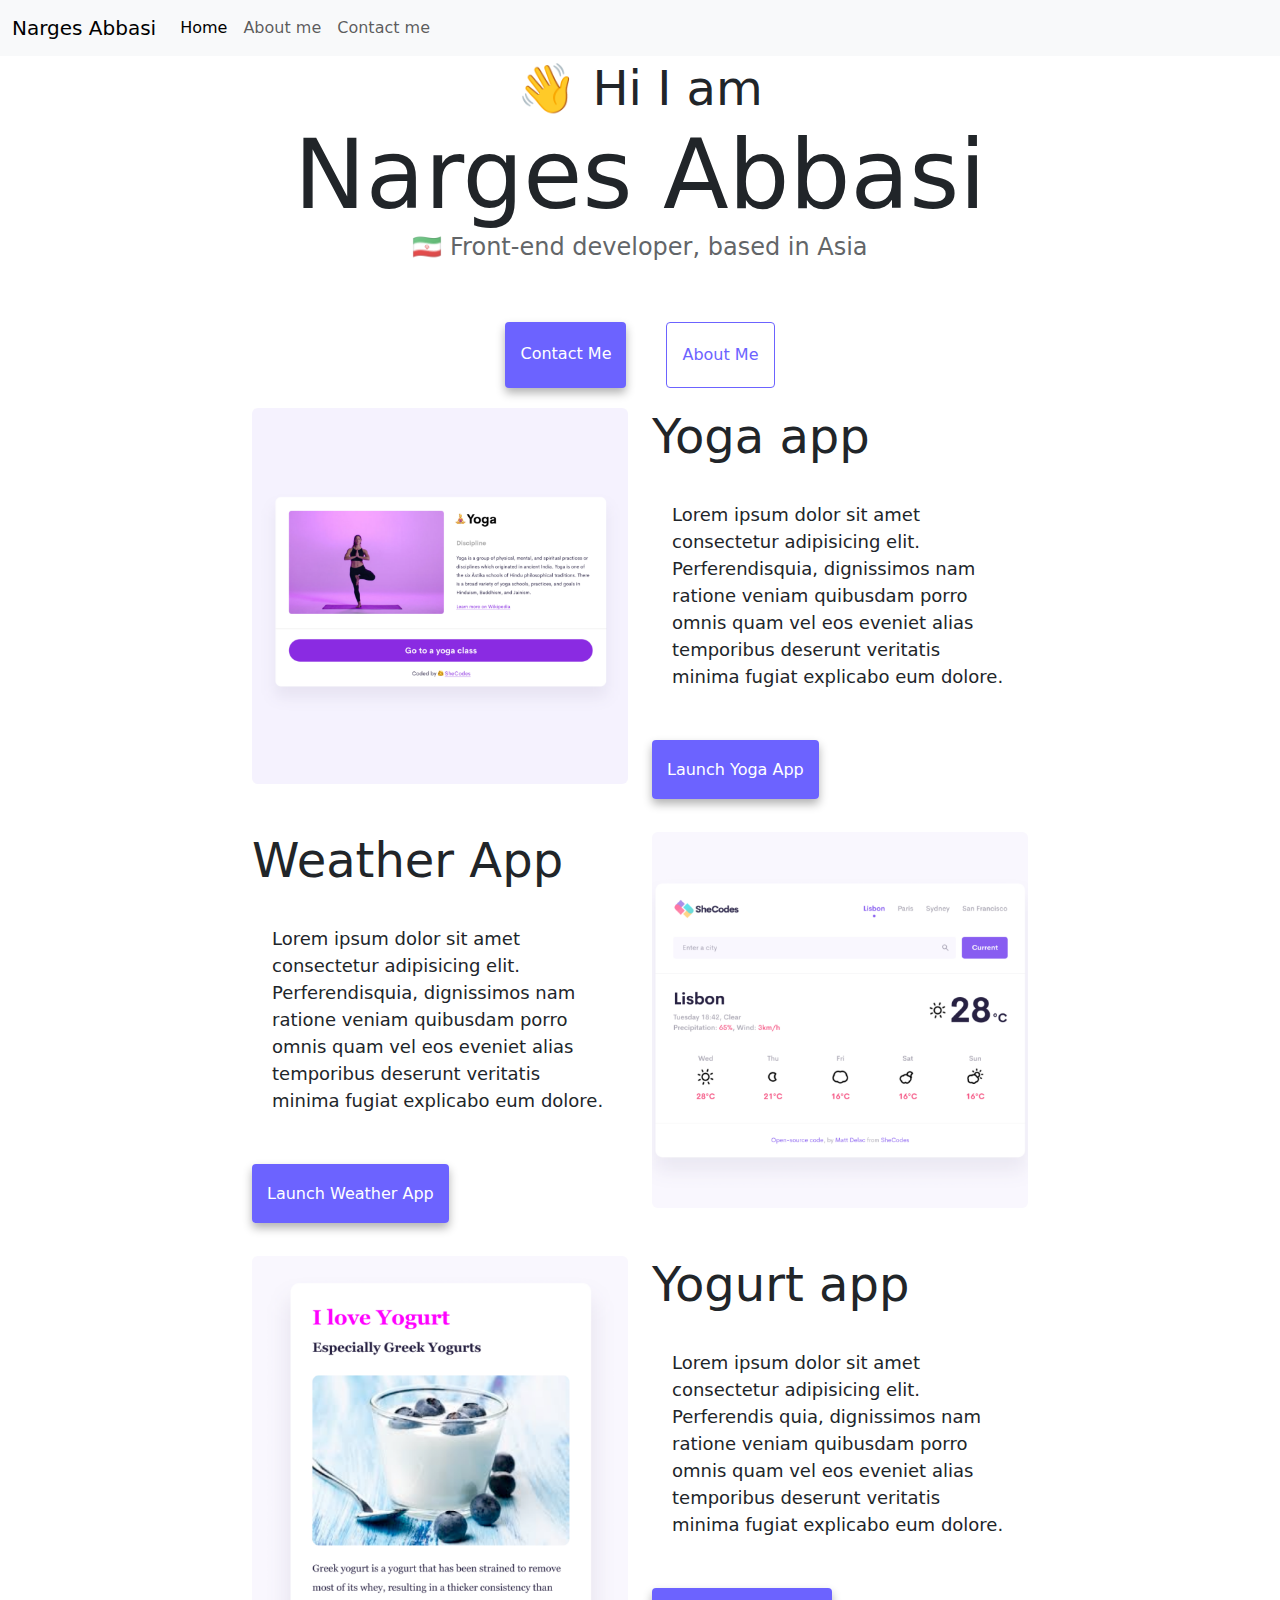
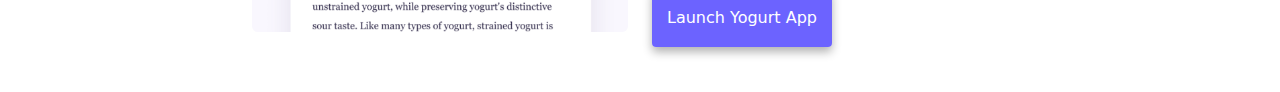
==== index.html @ 850e0935 "SEO friendly" ====
<!DOCTYPE html>
<html lang="en">
  <head>
    <meta charset="UTF-8" />
    <meta http-equiv="X-UA-Compatible" content="IE=edge" />
    <meta name="viewport" content="width=device-width, initial-scale=1.0" />
    <title>Narges Abbasi</title>
    <link
      href="https://cdn.jsdelivr.net/npm/bootstrap@5.3.3/dist/css/bootstrap.min.css"
      rel="stylesheet"
      integrity="sha384-QWTKZyjpPEjISv5WaRU9OFeRpok6YctnYmDr5pNlyT2bRjXh0JMhjY6hW+ALEwIH"
      crossorigin="anonymous"
    />
    <script
      src="https://cdn.jsdelivr.net/npm/bootstrap@5.3.3/dist/js/bootstrap.bundle.min.js"
      integrity="sha384-YvpcrYf0tY3lHB60NNkmXc5s9fDVZLESaAA55NDzOxhy9GkcIdslK1eN7N6jIeHz"
      crossorigin="anonymous"
    ></script>

    <link rel="stylesheet" href="style.css" />
  </head>
  <body>
    <nav class="navbar navbar-expand-lg navbar-light bg-light fixed-top">
      <div class="container-fluid">
        <a class="navbar-brand" href="#">Narges Abbasi</a>

        <button
          class="navbar-toggler"
          type="button"
          data-bs-toggle="collapse"
          data-bs-target="#navbarNav"
          aria-controls="navbarNav"
          aria-expanded="false"
          aria-label="Toggle navigation"
        >
          <span class="navbar-toggler-icon"></span>
        </button>

        <div class="collapse navbar-collapse" id="navbarNav">
          <ul class="navbar-nav">
            <li class="nav-item">
              <a class="nav-link active" aria-current="page" href="#">Home</a>
            </li>

            <li class="nav-item">
              <a class="nav-link" href="about.html">About me</a>
            </li>

            <li class="nav-item">
              <a class="nav-link" href="about.html#contact">Contact me</a>
            </li>
          </ul>
        </div>
      </div>
    </nav>
    <h2 class="text-center">👋 Hi I am</h2>
    <h1 class="text-center">Narges Abbasi</h1>
    <h3 class="text-center">🇮🇷 Front-end developer, based in Asia</h3>
    <div class="navigation-links">
      <a href="about.html#contact" class="contact-link">Contact me</a>
      <a href="about.html" class="about-link">About me</a>
    </div>
    <div class="container">
      <div class="row">
        <div class="col-md-6">
          <img
            src="images/yoga.png"
            class="img-fluid rounded"
            alt="Image of a yougini woman"
          />
        </div>
        <div class="col-md-6">
          <h2 class="mb-3 text-start">Yoga app</h2>
          <p class="text-start">
            Lorem ipsum dolor sit amet consectetur adipisicing elit.
            Perferendisquia, dignissimos nam ratione veniam quibusdam porro
            omnis quam vel eos eveniet alias temporibus deserunt veritatis
            minima fugiat explicabo eum dolore.
          </p>
          <div class="mt-5">
            <a href="#" class="primary-link">Launch Yoga App</a>
          </div>
        </div>
      </div>

      <div class="row mt-5">
        <div class="col-md-6">
          <h2 class="mb-3 text-start">Weather App</h2>
          <p class="text-start">
            Lorem ipsum dolor sit amet consectetur adipisicing elit.
            Perferendisquia, dignissimos nam ratione veniam quibusdam porro
            omnis quam vel eos eveniet alias temporibus deserunt veritatis
            minima fugiat explicabo eum dolore.
          </p>
          <div class="mt-5">
            <a href="#" class="primary-link">Launch Weather App</a>
          </div>
        </div>
        <div class="col-md-6">
          <img
            src="images/weather.png"
            class="img-fluid rounded"
            alt="Weather Forecast"
          />
        </div>
      </div>

      <div class="row mt-5">
        <div class="col-md-6">
          <img
            src="images/yogurt.png"
            class="img-fluid rounded"
            alt="Delicious Greek Yogurt"
          />
        </div>
        <div class="col-md-6">
          <h2 class="mb-3 text-start">Yogurt app</h2>
          <p class="text-start">
            Lorem ipsum dolor sit amet consectetur adipisicing elit. Perferendis
            quia, dignissimos nam ratione veniam quibusdam porro omnis quam vel
            eos eveniet alias temporibus deserunt veritatis minima fugiat
            explicabo eum dolore.
          </p>
          <div class="mt-5">
            <a href="#" class="primary-link">Launch Yogurt App</a>
          </div>
        </div>
      </div>
    </div>
  </body>
</html>
---- style.css ----
:root {
  --primary-color: #6c63ff;
  --secondary-color: #f5f2fe;
  --box-shadow: 0 5px 10px rgba(0, 0, 0, 0.3);
}

body {
  margin: 60px auto;
  max-width: 800px;
}

h1,
h2,
h3 {
  text-align: center;
  margin: 0;
}

h1 {
  font-size: 96px;
}

h2 {
  font-size: 48px;
}

h3 {
  font-size: 24px;
  opacity: 0.7;
}

p {
  padding: 20px;
  border-radius: 4px;
  font-size: 18px;
  line-height: 1.5;
  text-align: center;
}

.navigation-links {
  display: flex;
  margin-top: 40px;
  justify-content: center;
}

.navigation-links a {
  margin: 20px;
  border-radius: 4px;
  padding: 20px 15px;
  text-decoration: none;
  text-transform: capitalize;
}

.contact-link {
  background: var(--primary-color);
  box-shadow: var(--box-shadow);
  color: white;
}

.about-link {
  color: var(--primary-color);
  border: 1px solid var(--primary-color);
}

.homepage-link {
  color: var(--primary-color);
  text-align: center;
  display: block;
}

.about-paragraphs p {
  margin: 10px;
}

.email-link {
  display: flex;
  justify-content: center;
  color: var(--primary-color);
  font-size: 28px;
  text-decoration: none;
}

.email-link:hover {
  text-decoration: underline;
}

.primary-link {
  border-radius: 4px;
  padding: 20px 15px;
  text-decoration: none;
  text-transform: capitalize;
  background: var(--primary-color);
  box-shadow: var(--box-shadow);
  color: white;
}
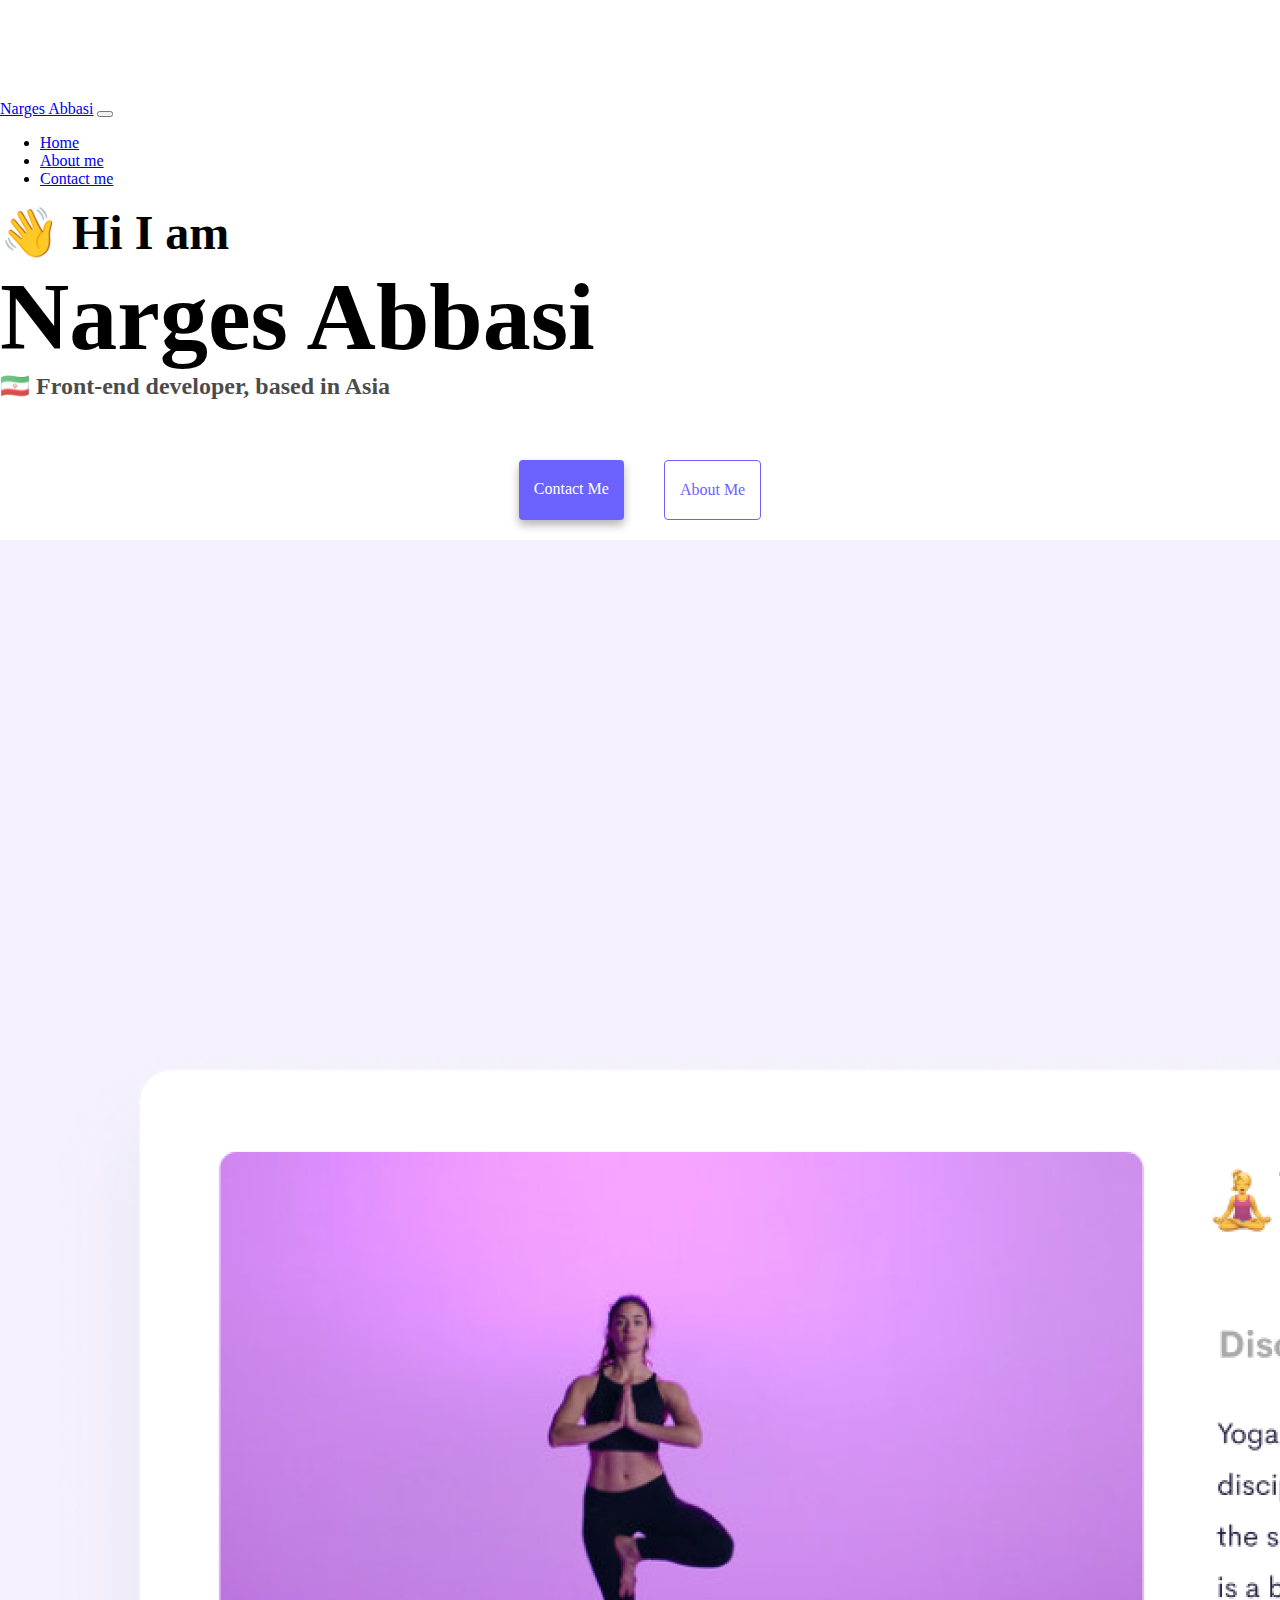
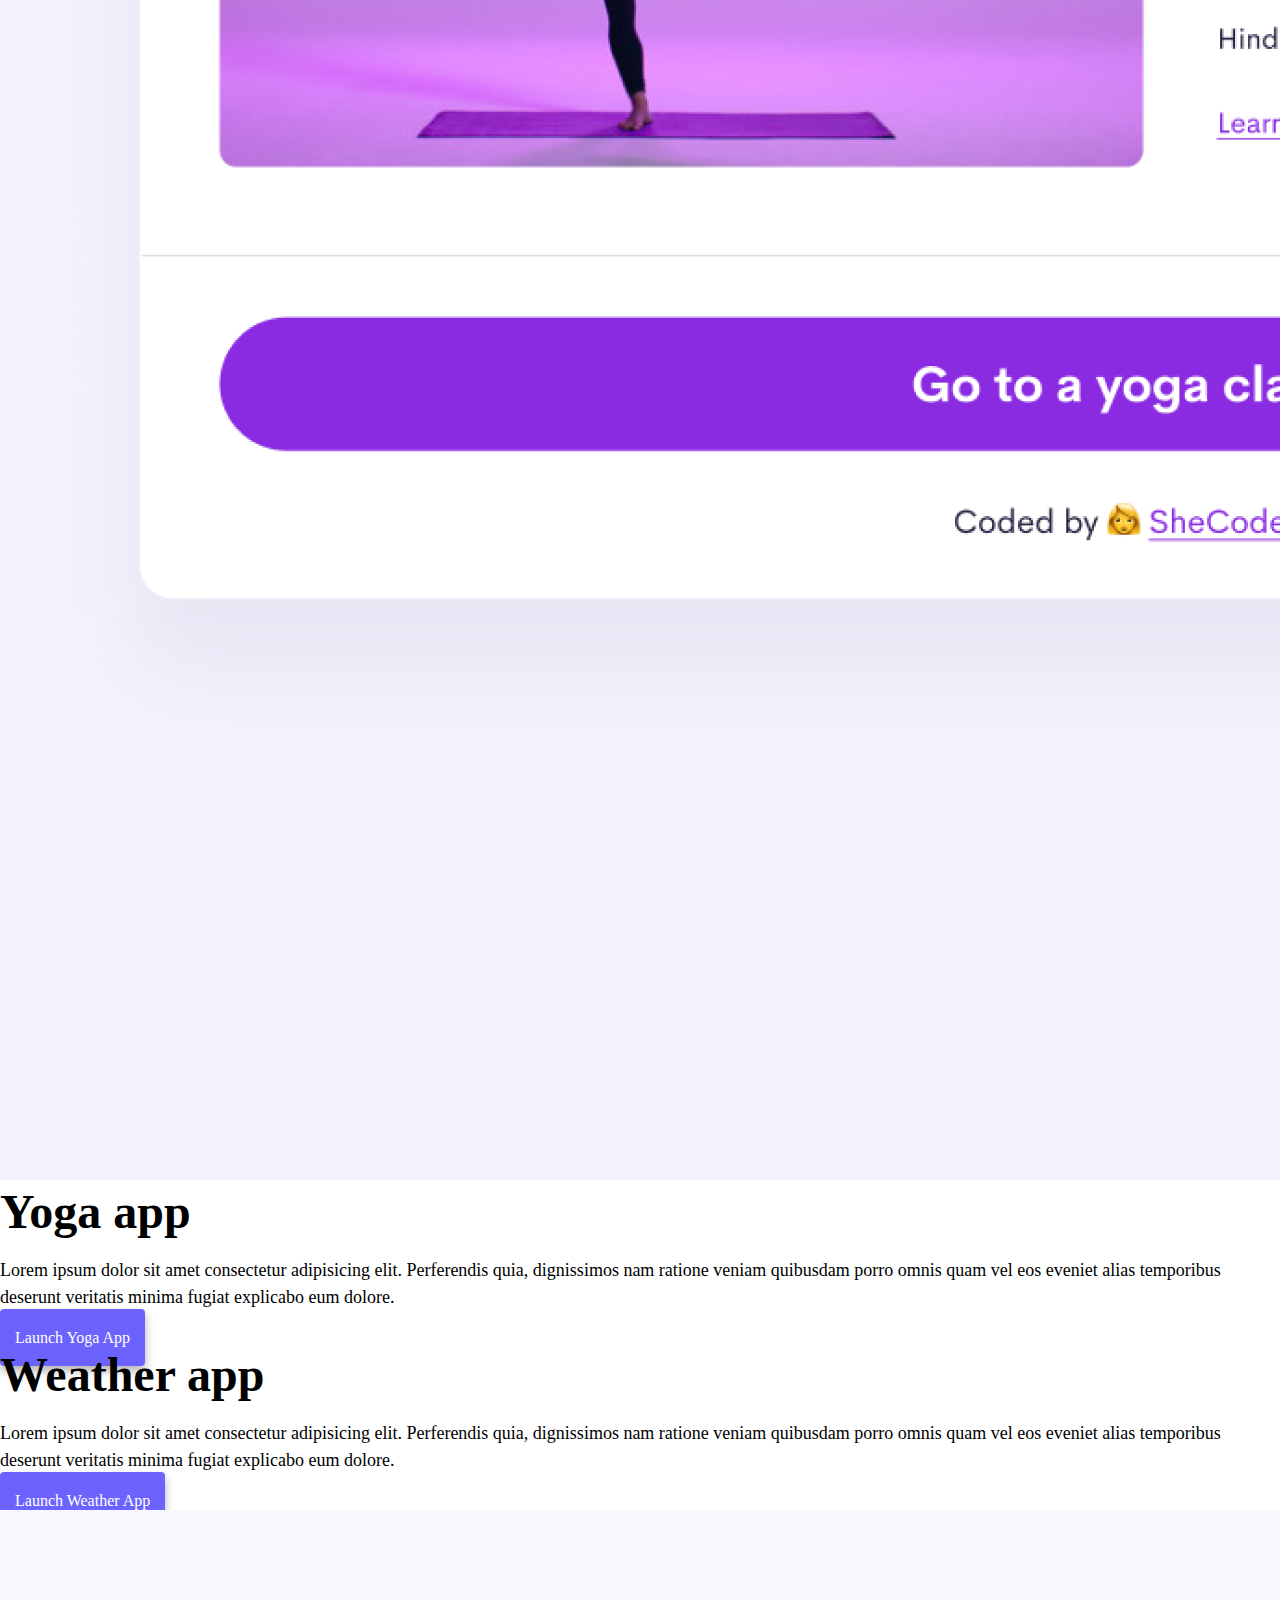
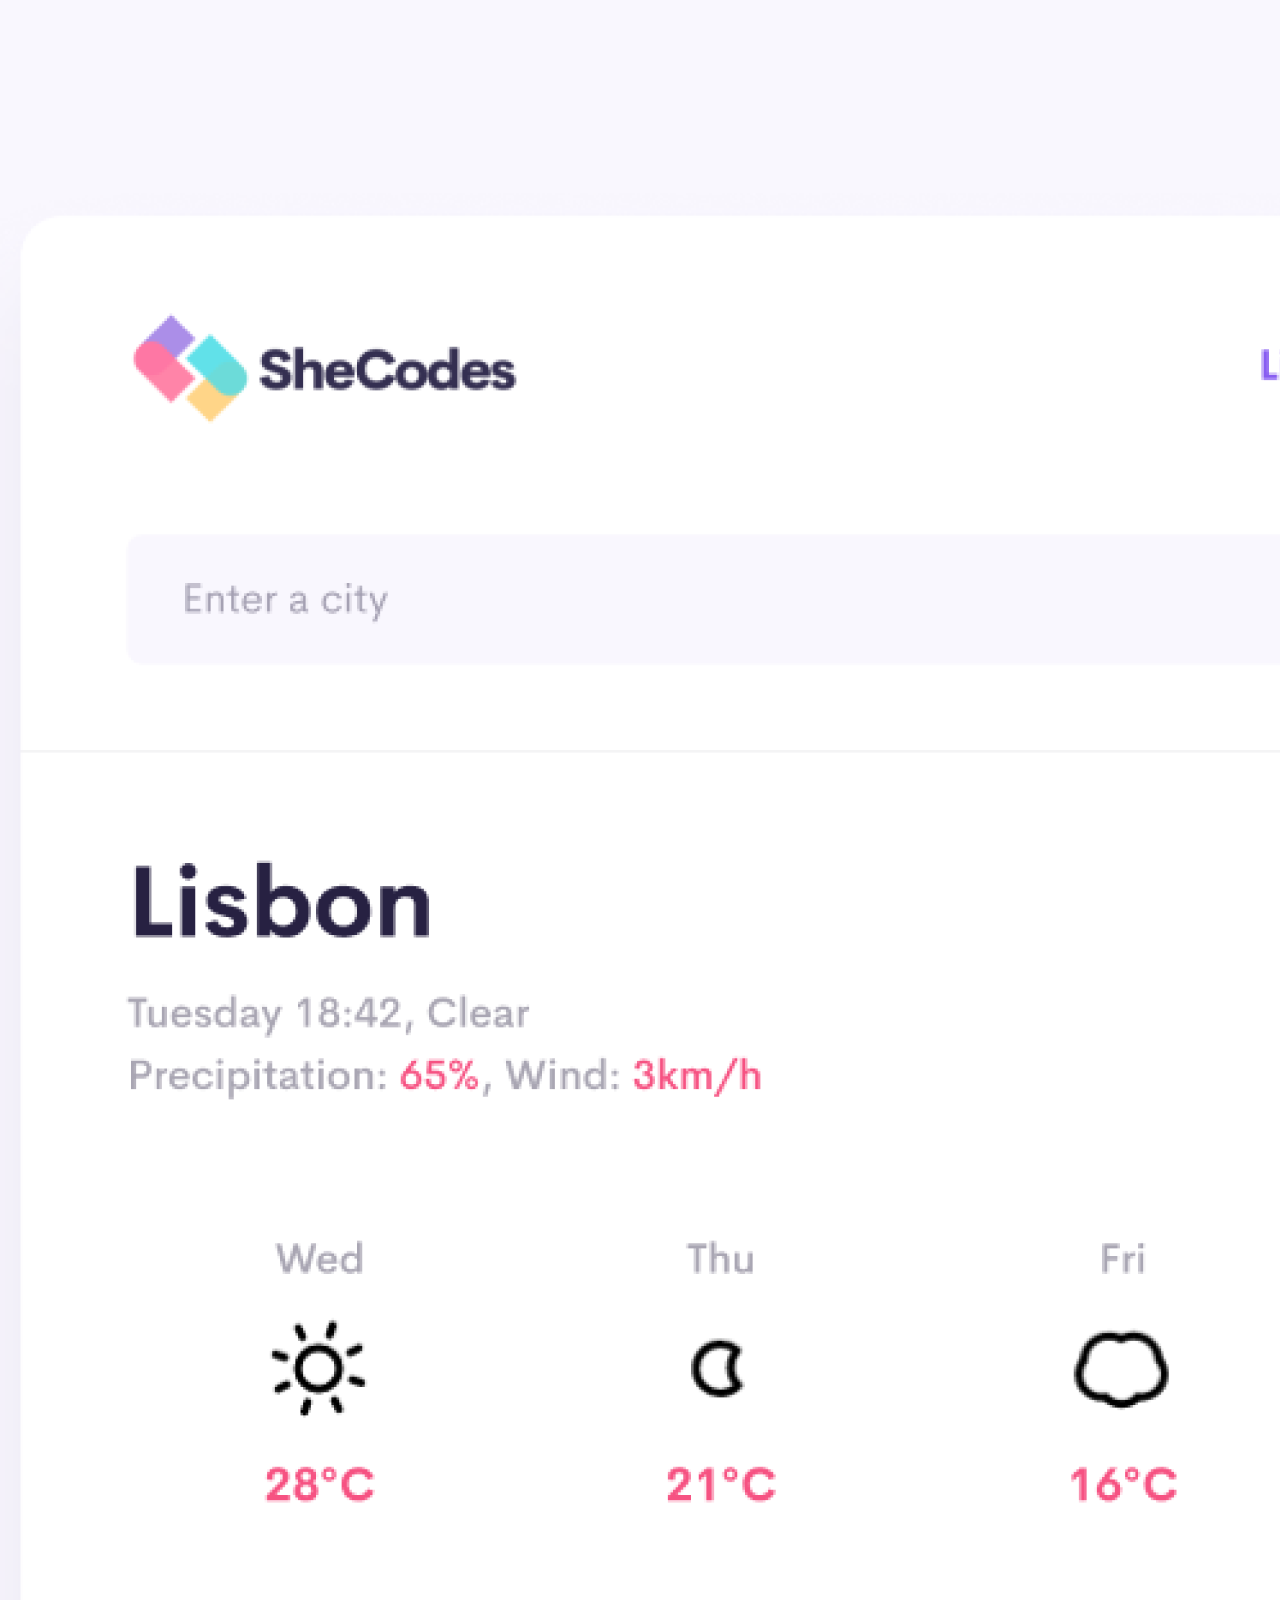
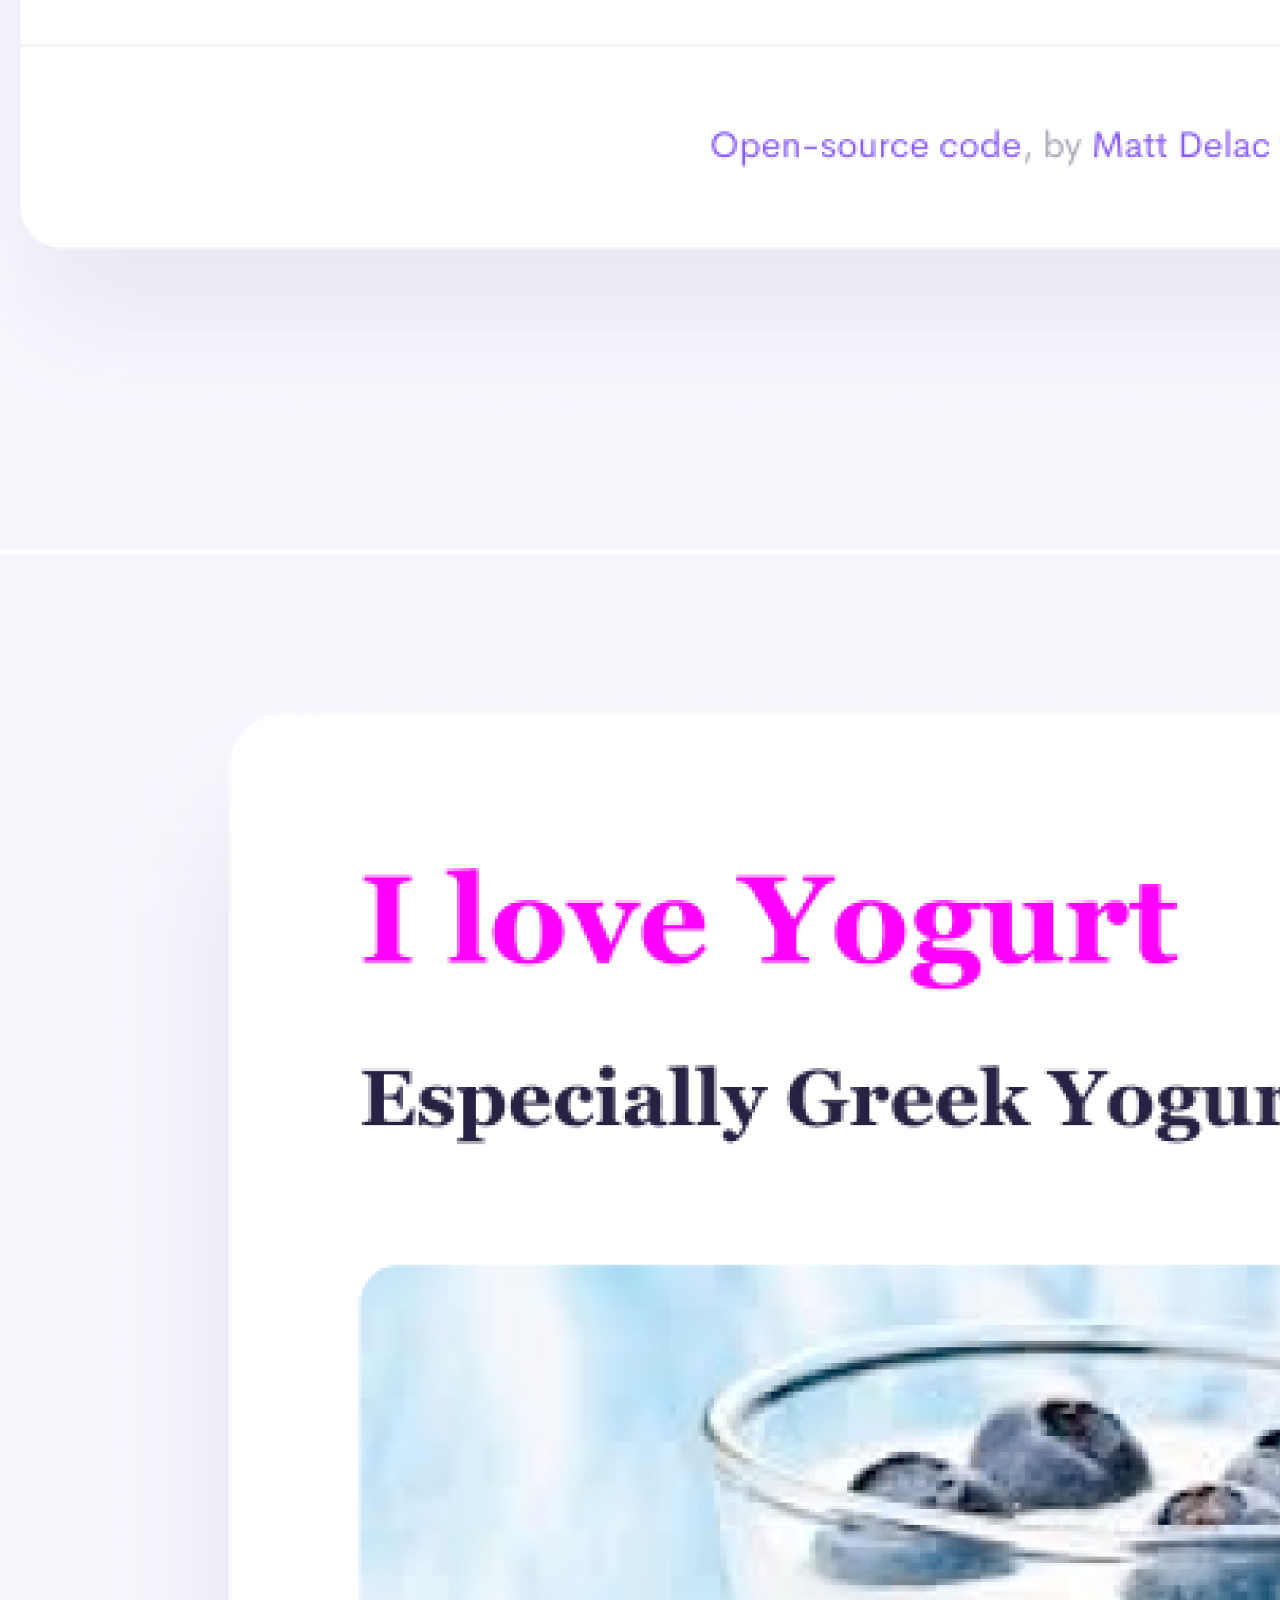
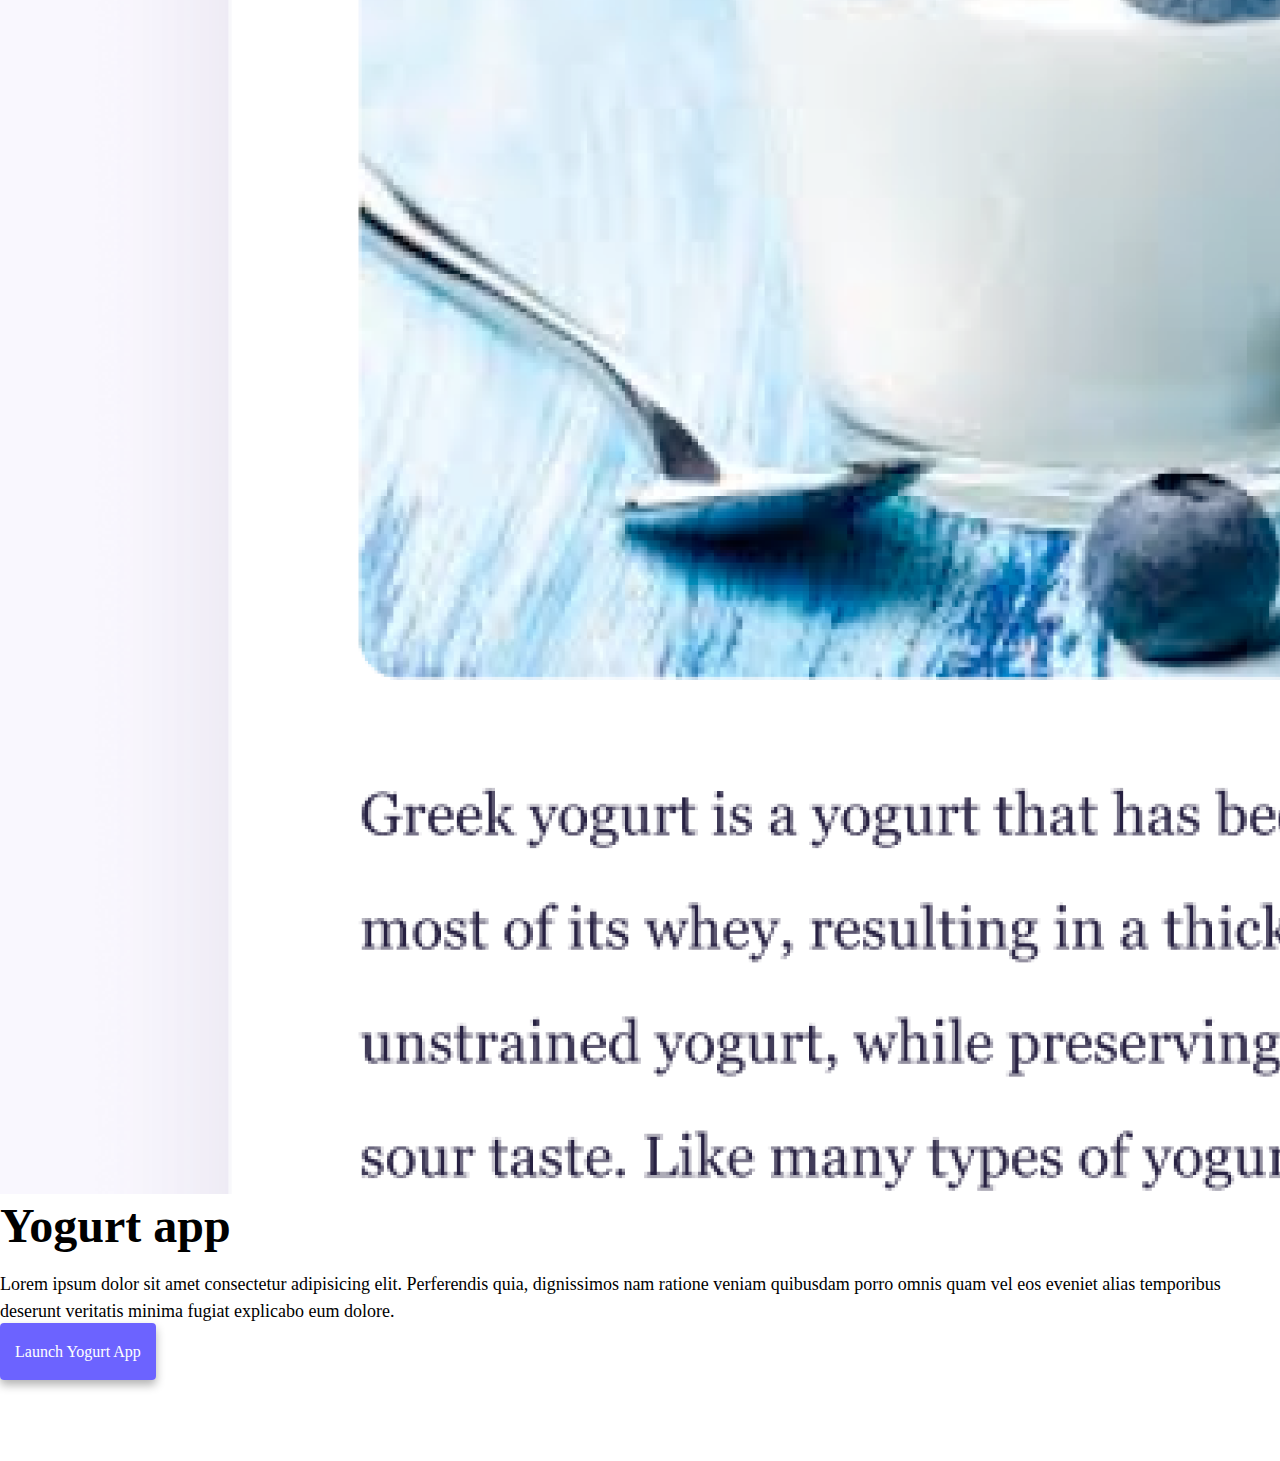
==== commit 365893c8: "Made the website more and more responsive" ====
--- a/index.html
+++ b/index.html
@@ -4,26 +4,30 @@
     <meta charset="UTF-8" />
     <meta http-equiv="X-UA-Compatible" content="IE=edge" />
     <meta name="viewport" content="width=device-width, initial-scale=1.0" />
-    <title>Narges Abbasi</title>
+    <meta
+      name="description"
+      content="Narges Abbasi is a front-end developer based in Asia, check out her projects and contact her for more information"
+    />
+    <title>Front-end developer - Narges Abbasi</title>
     <link
-      href="https://cdn.jsdelivr.net/npm/bootstrap@5.3.3/dist/css/bootstrap.min.css"
+      href="https://cdn.jsdelivr.net/npm/bootstrap@5.0.0-beta2/dist/css/bootstrap.min.css"
       rel="stylesheet"
-      integrity="sha384-QWTKZyjpPEjISv5WaRU9OFeRpok6YctnYmDr5pNlyT2bRjXh0JMhjY6hW+ALEwIH"
+      integrity="sha384-BmbxuPwQa2lc/FVzBcNJ7UAyJxM6wuqIj61tLrc4wSX0szH/Ev+nYRRuWlolflfl"
       crossorigin="anonymous"
     />
     <script
-      src="https://cdn.jsdelivr.net/npm/bootstrap@5.3.3/dist/js/bootstrap.bundle.min.js"
-      integrity="sha384-YvpcrYf0tY3lHB60NNkmXc5s9fDVZLESaAA55NDzOxhy9GkcIdslK1eN7N6jIeHz"
+      src="https://cdn.jsdelivr.net/npm/bootstrap@5.0.0-beta2/dist/js/bootstrap.bundle.min.js"
+      integrity="sha384-b5kHyXgcpbZJO/tY9Ul7kGkf1S0CWuKcCD38l8YkeH8z8QjE0GmW1gYU5S9FOnJ0"
       crossorigin="anonymous"
     ></script>
-
     <link rel="stylesheet" href="style.css" />
   </head>
   <body>
     <nav class="navbar navbar-expand-lg navbar-light bg-light fixed-top">
-      <div class="container-fluid">
-        <a class="navbar-brand" href="#">Narges Abbasi</a>
-
+      <div class="container">
+        <a class="navbar-brand" href="index.html" title="Homepage"
+          >Narges Abbasi</a
+        >
         <button
           class="navbar-toggler"
           type="button"
@@ -35,19 +39,29 @@
         >
           <span class="navbar-toggler-icon"></span>
         </button>
-
         <div class="collapse navbar-collapse" id="navbarNav">
           <ul class="navbar-nav">
             <li class="nav-item">
-              <a class="nav-link active" aria-current="page" href="#">Home</a>
+              <a
+                class="nav-link active"
+                aria-current="page"
+                href="index.html"
+                tilte="Homepage"
+                >Home</a
+              >
             </li>
-
             <li class="nav-item">
-              <a class="nav-link" href="about.html">About me</a>
+              <a class="nav-link" href="about.html" title="About Narges Abbasi"
+                >About me</a
+              >
             </li>
-
             <li class="nav-item">
-              <a class="nav-link" href="about.html#contact">Contact me</a>
+              <a
+                class="nav-link"
+                href="about.html#contact"
+                title="Contact Narges Abbasi"
+                >Contact me</a
+              >
             </li>
           </ul>
         </div>
@@ -56,73 +70,90 @@
     <h2 class="text-center">👋 Hi I am</h2>
     <h1 class="text-center">Narges Abbasi</h1>
     <h3 class="text-center">🇮🇷 Front-end developer, based in Asia</h3>
-    <div class="navigation-links">
-      <a href="about.html#contact" class="contact-link">Contact me</a>
-      <a href="about.html" class="about-link">About me</a>
+    <div class="navigation-links mb-5">
+      <a
+        href="about.html#contact"
+        class="primary-link"
+        title="Contact Narges Abbasi"
+        >Contact me</a
+      >
+      <a href="about.html" class="secondary-link" title="About Narges Abbasi"
+        >About me</a
+      >
     </div>
     <div class="container">
       <div class="row">
-        <div class="col-md-6">
+        <div class="col-sm-6">
           <img
             src="images/yoga.png"
-            class="img-fluid rounded"
-            alt="Image of a yougini woman"
+            alt="Image of Yogini woman"
+            class="img-fluid rounded d-none d-sm-block"
           />
         </div>
-        <div class="col-md-6">
-          <h2 class="mb-3 text-start">Yoga app</h2>
-          <p class="text-start">
-            Lorem ipsum dolor sit amet consectetur adipisicing elit.
-            Perferendisquia, dignissimos nam ratione veniam quibusdam porro
-            omnis quam vel eos eveniet alias temporibus deserunt veritatis
-            minima fugiat explicabo eum dolore.
-          </p>
-          <div class="mt-5">
-            <a href="#" class="primary-link">Launch Yoga App</a>
-          </div>
-        </div>
-      </div>
-
-      <div class="row mt-5">
-        <div class="col-md-6">
-          <h2 class="mb-3 text-start">Weather App</h2>
-          <p class="text-start">
-            Lorem ipsum dolor sit amet consectetur adipisicing elit.
-            Perferendisquia, dignissimos nam ratione veniam quibusdam porro
-            omnis quam vel eos eveniet alias temporibus deserunt veritatis
-            minima fugiat explicabo eum dolore.
-          </p>
-          <div class="mt-5">
-            <a href="#" class="primary-link">Launch Weather App</a>
-          </div>
-        </div>
-        <div class="col-md-6">
-          <img
-            src="images/weather.png"
-            class="img-fluid rounded"
-            alt="Weather Forecast"
-          />
-        </div>
-      </div>
-
-      <div class="row mt-5">
-        <div class="col-md-6">
-          <img
-            src="images/yogurt.png"
-            class="img-fluid rounded"
-            alt="Delicious Greek Yogurt"
-          />
-        </div>
-        <div class="col-md-6">
-          <h2 class="mb-3 text-start">Yogurt app</h2>
-          <p class="text-start">
+        <div class="col-sm-6">
+          <h2 class="mb-3">Yoga app</h2>
+          <p>
             Lorem ipsum dolor sit amet consectetur adipisicing elit. Perferendis
             quia, dignissimos nam ratione veniam quibusdam porro omnis quam vel
             eos eveniet alias temporibus deserunt veritatis minima fugiat
             explicabo eum dolore.
           </p>
           <div class="mt-5">
-            <a href="#" class="primary-link">Launch Yogurt App</a>
+            <a href="#" class="primary-link project-link" title="Yoga project"
+              >Launch Yoga App</a
+            >
+          </div>
+        </div>
+      </div>
+      <div class="row mt-5">
+        <div class="col-sm-6">
+          <h2 class="mb-3">Weather app</h2>
+          <p>
+            Lorem ipsum dolor sit amet consectetur adipisicing elit. Perferendis
+            quia, dignissimos nam ratione veniam quibusdam porro omnis quam vel
+            eos eveniet alias temporibus deserunt veritatis minima fugiat
+            explicabo eum dolore.
+          </p>
+          <div class="mt-5">
+            <a
+              href="#"
+              class="primary-link project-link"
+              title="Weather project"
+              >Launch Weather App</a
+            >
+          </div>
+        </div>
+        <div class="col-sm-6">
+          <img
+            src="images/weather.png"
+            class="img-fluid rounded d-none d-sm-block"
+            alt="Forecasting weather"
+          />
+        </div>
+      </div>
+      <div class="row mt-5">
+        <div class="col-sm-6">
+          <img
+            src="images/yogurt.png"
+            class="img-fluid rounded d-none d-sm-block"
+            alt="Delicious Greek Yogurt"
+          />
+        </div>
+        <div class="col-sm-6">
+          <h2 class="mb-3">Yogurt app</h2>
+          <p>
+            Lorem ipsum dolor sit amet consectetur adipisicing elit. Perferendis
+            quia, dignissimos nam ratione veniam quibusdam porro omnis quam vel
+            eos eveniet alias temporibus deserunt veritatis minima fugiat
+            explicabo eum dolore.
+          </p>
+          <div class="mt-5">
+            <a
+              href="#"
+              class="primary-link project-link"
+              title="Weather project"
+              >Launch Yogurt App</a
+            >
           </div>
         </div>
       </div>
--- a/style.css
+++ b/style.css
@@ -5,14 +5,12 @@
 }
 
 body {
-  margin: 60px auto;
-  max-width: 800px;
+  margin: 100px 0;
 }
 
 h1,
 h2,
 h3 {
-  text-align: center;
   margin: 0;
 }
 
@@ -30,11 +28,8 @@
 }
 
 p {
-  padding: 20px;
-  border-radius: 4px;
   font-size: 18px;
   line-height: 1.5;
-  text-align: center;
 }
 
 .navigation-links {
@@ -45,19 +40,27 @@
 
 .navigation-links a {
   margin: 20px;
+}
+
+.primary-link {
   border-radius: 4px;
   padding: 20px 15px;
   text-decoration: none;
   text-transform: capitalize;
-}
-
-.contact-link {
   background: var(--primary-color);
   box-shadow: var(--box-shadow);
   color: white;
 }
 
-.about-link {
+.primary-link:hover {
+  color: white;
+}
+
+.secondary-link {
+  border-radius: 4px;
+  padding: 20px 15px;
+  text-decoration: none;
+  text-transform: capitalize;
   color: var(--primary-color);
   border: 1px solid var(--primary-color);
 }
@@ -66,6 +69,10 @@
   color: var(--primary-color);
   text-align: center;
   display: block;
+}
+
+.about-paragraphs {
+  margin: 30px 0;
 }
 
 .about-paragraphs p {
@@ -84,12 +91,28 @@
   text-decoration: underline;
 }
 
-.primary-link {
-  border-radius: 4px;
-  padding: 20px 15px;
-  text-decoration: none;
-  text-transform: capitalize;
-  background: var(--primary-color);
-  box-shadow: var(--box-shadow);
-  color: white;
+@media (max-width: 576px) {
+  h1 {
+    font-size: 48px;
+    line-height: 1.5;
+  }
+
+  h2 {
+    font-size: 32px;
+    text-align: center;
+  }
+
+  p {
+    text-align: center;
+  }
+
+  .project-link {
+    display: block;
+    text-align: center;
+    margin: 0 20px;
+  }
+
+  .email-link {
+    font-size: 20px;
+  }
 }
